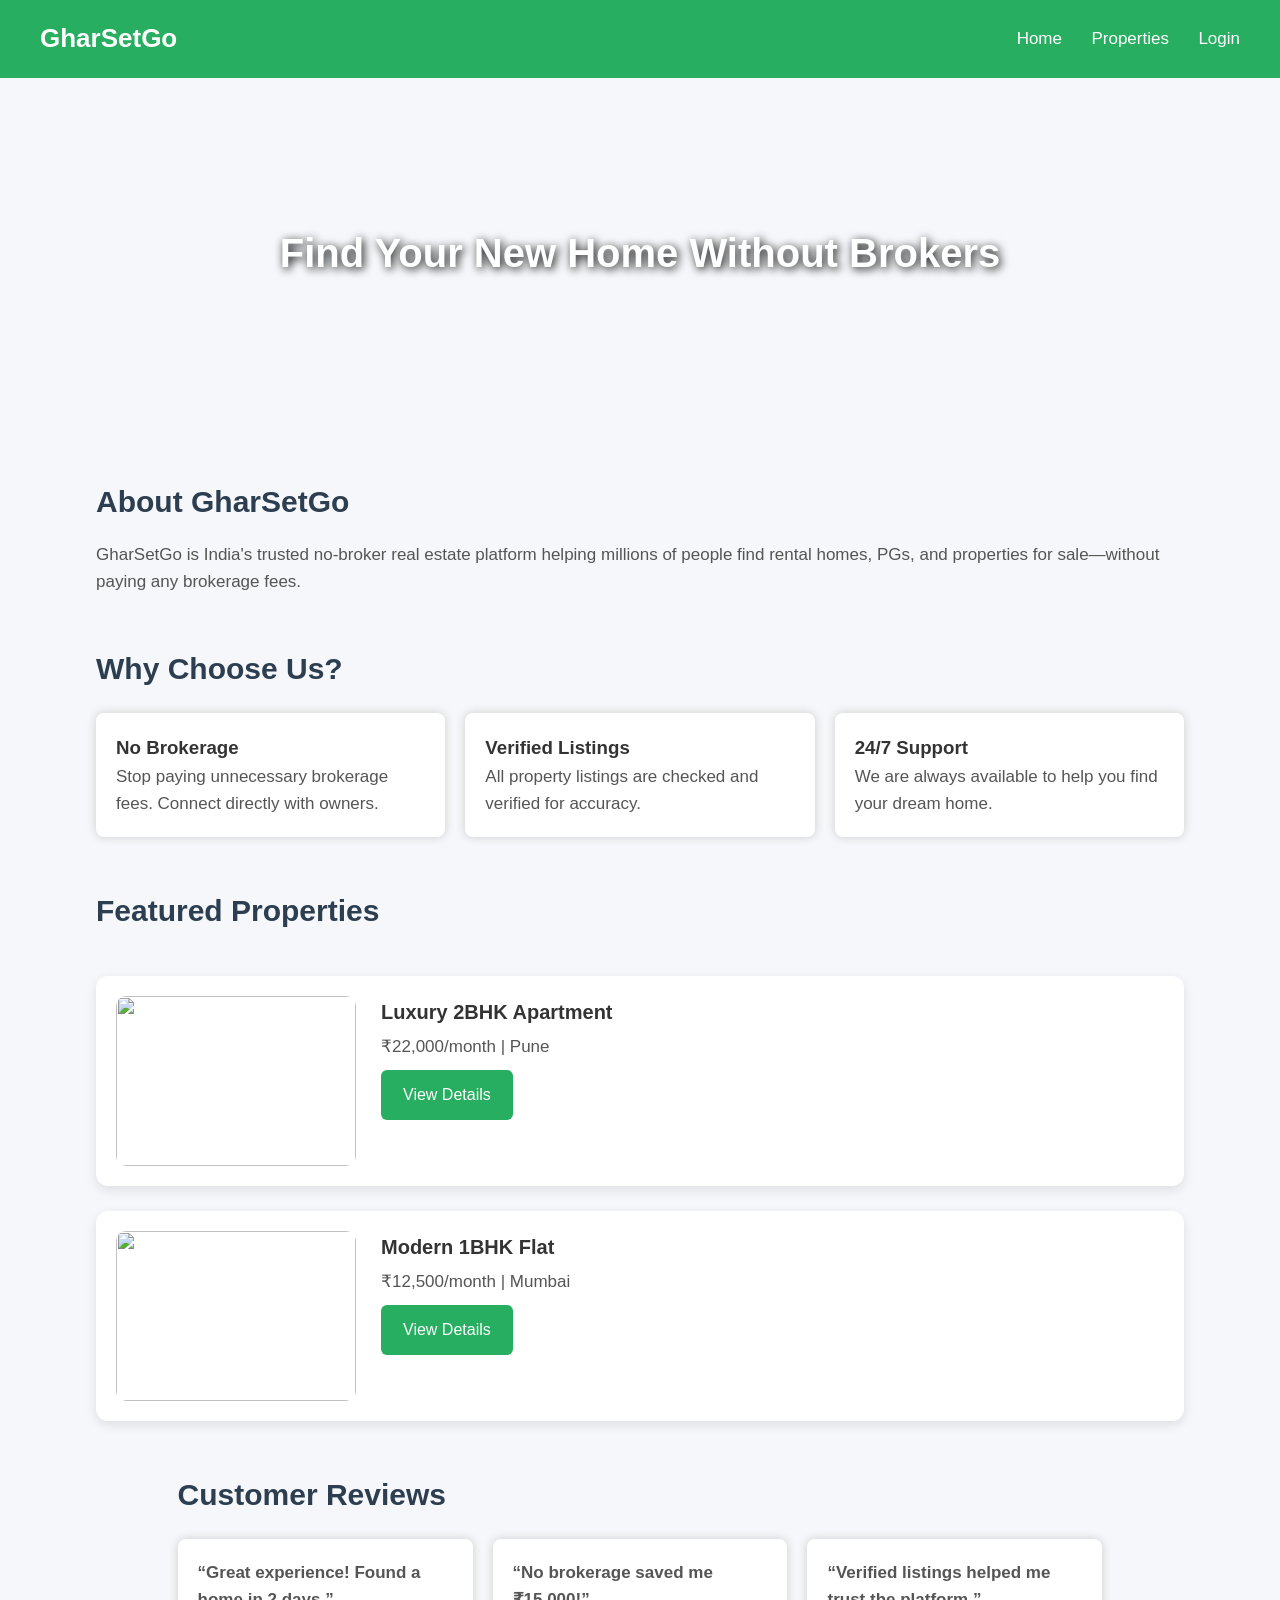
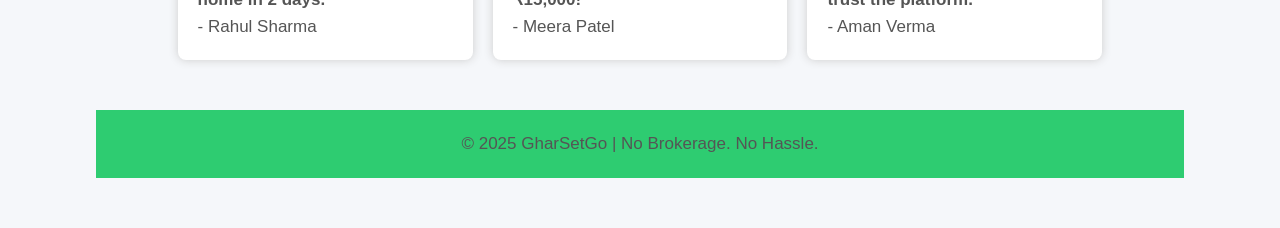
==== index.html @ 7b475490 "Second Commit" ====
<!DOCTYPE html>
<html lang="en">
<head>
  <meta charset="UTF-8">
  <title>GharSetGo - Home</title>
  <link rel="stylesheet" href="style.css">
</head>
<body>

 
  <div class="navbar">
    <h2>GharSetGo</h2>
    <div>
      <a href="index.html">Home</a>
      <a href="properties.html">Properties</a>
      <a href="login.html">Login</a>
    </div>
  </div>

  
  <div class="hero">
    Find Your New Home Without Brokers
  </div>

  
  <div class="container">
    <h2>About GharSetGo</h2>
    <p>
      GharSetGo is India's trusted no-broker real estate platform helping millions of people 
      find rental homes, PGs, and properties for sale—without paying any brokerage fees.
    </p>
  </div>

  
  <div class="container">
    <h2>Why Choose Us?</h2>
    <div style="display: flex; gap: 20px; margin-top: 20px;">
      <div style="background: white; padding: 20px; flex: 1; border-radius: 8px; box-shadow: 0 0 10px #ccc;">
        <h3>No Brokerage</h3>
        <p>Stop paying unnecessary brokerage fees. Connect directly with owners.</p>
      </div>

      <div style="background: white; padding: 20px; flex: 1; border-radius: 8px; box-shadow: 0 0 10px #ccc;">
        <h3>Verified Listings</h3>
        <p>All property listings are checked and verified for accuracy.</p>
      </div>

      <div style="background: white; padding: 20px; flex: 1; border-radius: 8px; box-shadow: 0 0 10px #ccc;">
        <h3>24/7 Support</h3>
        <p>We are always available to help you find your dream home.</p>
      </div>
    </div>
  </div>

  
  <div class="container">
    <h2>Featured Properties</h2>
    <br />

    <div class="property-card">
      <img src="https://images.unsplash.com/photo-1523217582562-09d0def993a6" alt="">
      <div>
        <h3>Luxury 2BHK Apartment</h3>
        <p>₹22,000/month | Pune</p>
        <a class="button" href="properties.html">View Details</a>
      </div>
    </div>

<div class="property-card">
  <img src="https://admin.rustomjee.com/assets/uploads/locationpage/768X439/mobile_image_202305101683697090963193.jpg" alt="">
  <div>
    <h3>Modern 1BHK Flat</h3>
    <p>₹12,500/month | Mumbai</p>
    <a class="button" href="properties.html">View Details</a>
  </div>
</div>



  <div class="container">
    <h2>Customer Reviews</h2>
    <div style="display: flex; gap: 20px; margin-top: 20px;">

      <div style="background: white; padding: 20px; flex: 1; border-radius: 8px; box-shadow: 0 0 10px #ccc;">
        <p><b>“Great experience! Found a home in 2 days.”</b></p>
        <p>- Rahul Sharma</p>
      </div>

      <div style="background: white; padding: 20px; flex: 1; border-radius: 8px; box-shadow: 0 0 10px #ccc;">
        <p><b>“No brokerage saved me ₹15,000!”</b></p>
        <p>- Meera Patel</p>
      </div>

      <div style="background: white; padding: 20px; flex: 1; border-radius: 8px; box-shadow: 0 0 10px #ccc;">
        <p><b>“Verified listings helped me trust the platform.”</b></p>
        <p>- Aman Verma</p>
      </div>

    </div>
  </div>


  <div style="background: #2ecc71; padding: 20px; text-align: center; color: white; margin-top: 40px;">
    <p>© 2025 GharSetGo | No Brokerage. No Hassle.</p>
  </div>

</body>
</html>
---- style.css ----
* {
  margin: 0;
  padding: 0;
  box-sizing: border-box;
  font-family: "Poppins", sans-serif;
}

body {
  background: #f5f7fa;
  color: #333;
  line-height: 1.6;
}

.navbar {
  background: #27ae60;
  padding: 18px 40px;
  display: flex;
  justify-content: space-between;
  align-items: center;
  color: white;
  position: sticky;
  top: 0;
  z-index: 1000;
}

.navbar h2 {
  font-size: 26px;
}

.navbar a {
  color: white;
  text-decoration: none;
  margin-left: 25px;
  font-size: 17px;
  transition: 0.3s;
}

.navbar a:hover {
  opacity: 0.7;
}


.hero {
  height: 350px;
  background-image: url("https://images.unsplash.com/photo-1560185127-6ed57a4149c7");
  background-size: cover;  
  background-position: center; 
  background-repeat: no-repeat; 
  
  display: flex;
  justify-content: center;
  align-items: center;
  color: white;
  font-size: 40px;
  font-weight: bold;
  text-shadow: 2px 2px 10px black;
}



@keyframes fadeIn {
  from { opacity: 0; }
  to { opacity: 1; }
}


.container {
  width: 85%;
  margin: 50px auto;
}


.container h2 {
  margin-bottom: 15px;
  font-size: 30px;
  color: #2c3e50;
}


.container p {
  font-size: 17px;
  color: #555;
}


.features {
  display: grid;
  grid-template-columns: repeat(3, 1fr);
  gap: 25px;
  margin-top: 25px;
}

.feature-box {
  background: white;
  padding: 25px;
  border-radius: 12px;
  box-shadow: 0 4px 12px rgba(0,0,0,0.1);
  transition: 0.3s;
}

.feature-box:hover {
  transform: translateY(-5px);
  box-shadow: 0 6px 18px rgba(0,0,0,0.15);
}

.feature-box h3 {
  margin-bottom: 10px;
  font-size: 22px;
  color: #27ae60;
}

.property-card {
  background: white;
  padding: 20px;
  margin-bottom: 25px;
  border-radius: 12px;
  display: flex;
  gap: 25px;
  box-shadow: 0 4px 12px rgba(0,0,0,0.1);
  transition: 0.3s;
}

.property-card:hover {
  transform: translateY(-3px);
  box-shadow: 0 6px 18px rgba(0,0,0,0.15);
}

.property-card img {
  width: 240px;
  height: 170px;
  border-radius: 10px;
  object-fit: cover;
}

.property-card h3 {
  font-size: 20px;
  margin-bottom: 5px;
}


.button {
  background: #27ae60;
  padding: 12px 22px;
  text-decoration: none;
  color: white;
  font-size: 16px;
  border-radius: 6px;
  transition: 0.3s;
  display: inline-block;
  margin-top: 10px;
}

.button:hover {
  background: #219150;
}


.reviews {
  display: grid;
  grid-template-columns: repeat(3, 1fr);
  gap: 25px;
  margin-top: 25px;
}

.review-box {
  background: white;
  padding: 22px;
  border-radius: 12px;
  box-shadow: 0 4px 12px rgba(0,0,0,0.1);
  transition: 0.3s;
}

.review-box:hover {
  transform: translateY(-5px);
  box-shadow: 0 6px 18px rgba(0,0,0,0.15);
}


.footer {
  background: #27ae60;
  text-align: center;
  padding: 18px;
  color: white;
  margin-top: 40px;
  font-size: 16px;
}


@media (max-width: 900px) {
  .features, .reviews {
    grid-template-columns: 1fr;
  }

  .property-card {
    flex-direction: column;
  }

  .property-card img {
    width: 100%;
    height: 200px;
  }
}
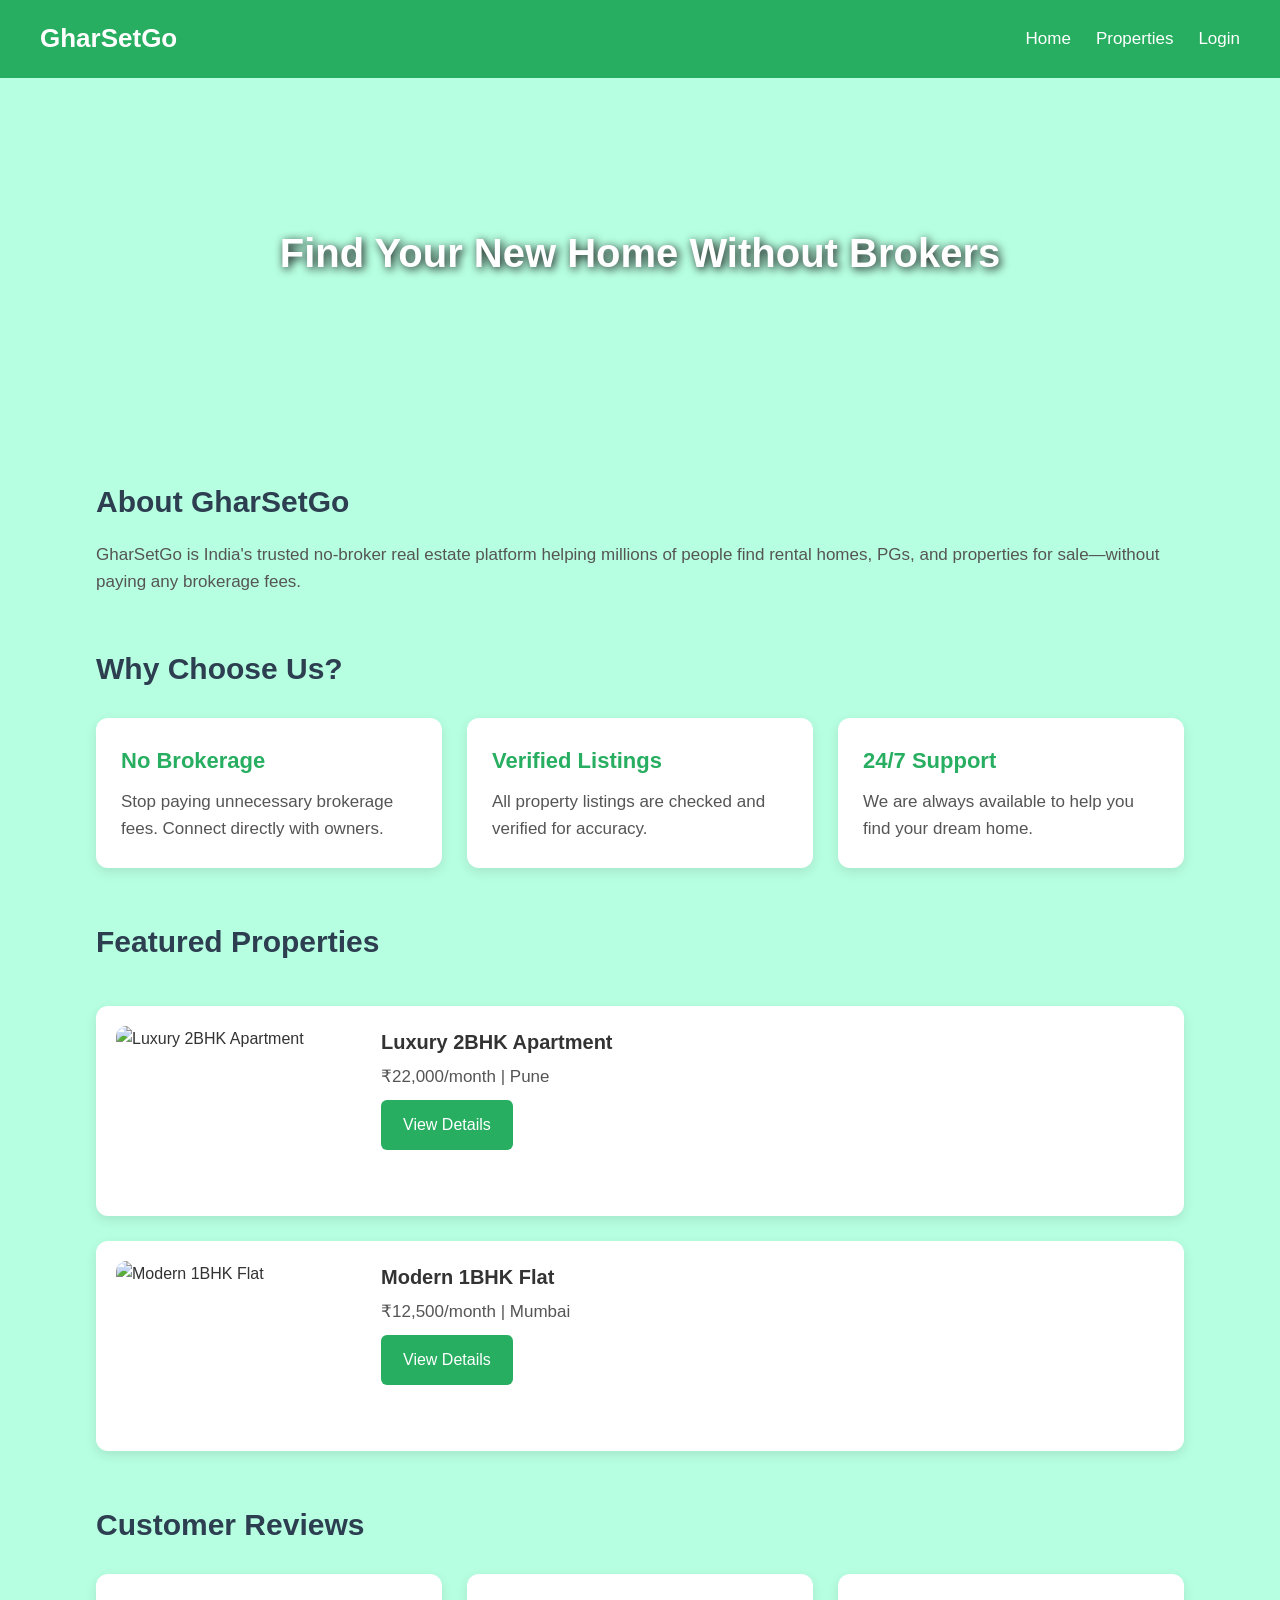
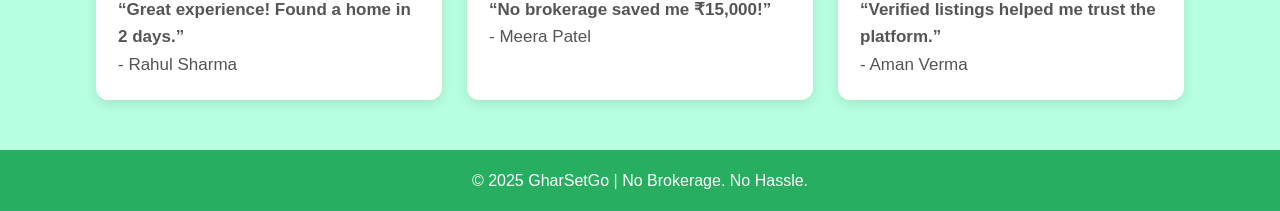
==== commit 4e152ce2: "second" ====
--- a/index.html
+++ b/index.html
@@ -2,63 +2,60 @@
 <html lang="en">
 <head>
   <meta charset="UTF-8">
+  <meta name="viewport" content="width=device-width, initial-scale=1.0">
   <title>GharSetGo - Home</title>
   <link rel="stylesheet" href="style.css">
 </head>
 <body>
 
- 
   <div class="navbar">
     <h2>GharSetGo</h2>
-    <div>
+    <button class="menu-toggle" aria-label="Toggle navigation">☰</button>
+    <div class="nav-links">
       <a href="index.html">Home</a>
       <a href="properties.html">Properties</a>
       <a href="login.html">Login</a>
     </div>
   </div>
 
-  
   <div class="hero">
     Find Your New Home Without Brokers
   </div>
 
-  
   <div class="container">
     <h2>About GharSetGo</h2>
     <p>
-      GharSetGo is India's trusted no-broker real estate platform helping millions of people 
+      GharSetGo is India's trusted no-broker real estate platform helping millions of people
       find rental homes, PGs, and properties for sale—without paying any brokerage fees.
     </p>
   </div>
 
-  
   <div class="container">
     <h2>Why Choose Us?</h2>
-    <div style="display: flex; gap: 20px; margin-top: 20px;">
-      <div style="background: white; padding: 20px; flex: 1; border-radius: 8px; box-shadow: 0 0 10px #ccc;">
+    <div class="features">
+      <div class="feature-box">
         <h3>No Brokerage</h3>
         <p>Stop paying unnecessary brokerage fees. Connect directly with owners.</p>
       </div>
 
-      <div style="background: white; padding: 20px; flex: 1; border-radius: 8px; box-shadow: 0 0 10px #ccc;">
+      <div class="feature-box">
         <h3>Verified Listings</h3>
         <p>All property listings are checked and verified for accuracy.</p>
       </div>
 
-      <div style="background: white; padding: 20px; flex: 1; border-radius: 8px; box-shadow: 0 0 10px #ccc;">
+      <div class="feature-box">
         <h3>24/7 Support</h3>
         <p>We are always available to help you find your dream home.</p>
       </div>
     </div>
   </div>
 
-  
   <div class="container">
     <h2>Featured Properties</h2>
     <br />
 
     <div class="property-card">
-      <img src="https://images.unsplash.com/photo-1523217582562-09d0def993a6" alt="">
+      <img src="https://images.unsplash.com/photo-1523217582562-09d0def993a6" alt="Luxury 2BHK Apartment">
       <div>
         <h3>Luxury 2BHK Apartment</h3>
         <p>₹22,000/month | Pune</p>
@@ -66,43 +63,40 @@
       </div>
     </div>
 
-<div class="property-card">
-  <img src="https://admin.rustomjee.com/assets/uploads/locationpage/768X439/mobile_image_202305101683697090963193.jpg" alt="">
-  <div>
-    <h3>Modern 1BHK Flat</h3>
-    <p>₹12,500/month | Mumbai</p>
-    <a class="button" href="properties.html">View Details</a>
+    <div class="property-card">
+      <img src="https://admin.rustomjee.com/assets/uploads/locationpage/768X439/mobile_image_202305101683697090963193.jpg" alt="Modern 1BHK Flat">
+      <div>
+        <h3>Modern 1BHK Flat</h3>
+        <p>₹12,500/month | Mumbai</p>
+        <a class="button" href="properties.html">View Details</a>
+      </div>
+    </div>
   </div>
-</div>
-
-
 
   <div class="container">
     <h2>Customer Reviews</h2>
-    <div style="display: flex; gap: 20px; margin-top: 20px;">
-
-      <div style="background: white; padding: 20px; flex: 1; border-radius: 8px; box-shadow: 0 0 10px #ccc;">
+    <div class="reviews">
+      <div class="review-box">
         <p><b>“Great experience! Found a home in 2 days.”</b></p>
         <p>- Rahul Sharma</p>
       </div>
 
-      <div style="background: white; padding: 20px; flex: 1; border-radius: 8px; box-shadow: 0 0 10px #ccc;">
+      <div class="review-box">
         <p><b>“No brokerage saved me ₹15,000!”</b></p>
         <p>- Meera Patel</p>
       </div>
 
-      <div style="background: white; padding: 20px; flex: 1; border-radius: 8px; box-shadow: 0 0 10px #ccc;">
+      <div class="review-box">
         <p><b>“Verified listings helped me trust the platform.”</b></p>
         <p>- Aman Verma</p>
       </div>
-
     </div>
   </div>
 
-
-  <div style="background: #2ecc71; padding: 20px; text-align: center; color: white; margin-top: 40px;">
+  <div class="footer">
     <p>© 2025 GharSetGo | No Brokerage. No Hassle.</p>
   </div>
 
+  <script src="script.js"></script>
 </body>
 </html>
--- a/style.css
+++ b/style.css
@@ -3,14 +3,15 @@
   margin: 0;
   padding: 0;
   box-sizing: border-box;
-  font-family: "Poppins", sans-serif;
+  font-family: "Poppins", Arial, sans-serif;
 }
 
 body {
-  background: #f5f7fa;
+  background: #aeffdde0;
   color: #333;
   line-height: 1.6;
 }
+
 
 .navbar {
   background: #27ae60;
@@ -28,10 +29,16 @@
   font-size: 26px;
 }
 
+/* Links wrapper */
+.nav-links {
+  display: flex;
+  gap: 25px;
+}
+
+
 .navbar a {
   color: white;
   text-decoration: none;
-  margin-left: 25px;
   font-size: 17px;
   transition: 0.3s;
 }
@@ -40,14 +47,24 @@
   opacity: 0.7;
 }
 
+/* Hamburger button (hidden on big screens) */
+.menu-toggle {
+  display: none;
+  font-size: 24px;
+  background: none;
+  border: none;
+  color: white;
+  cursor: pointer;
+}
+
+/* ================ HERO ================= */
 
 .hero {
   height: 350px;
   background-image: url("https://images.unsplash.com/photo-1560185127-6ed57a4149c7");
-  background-size: cover;  
-  background-position: center; 
-  background-repeat: no-repeat; 
-  
+  background-size: cover;
+  background-position: center;
+  background-repeat: no-repeat;
   display: flex;
   justify-content: center;
   align-items: center;
@@ -57,19 +74,18 @@
   text-shadow: 2px 2px 10px black;
 }
 
-
-
+/* Optional animation */
 @keyframes fadeIn {
   from { opacity: 0; }
   to { opacity: 1; }
 }
 
+/* ================ COMMON LAYOUT ================= */
 
 .container {
   width: 85%;
   margin: 50px auto;
 }
-
 
 .container h2 {
   margin-bottom: 15px;
@@ -77,12 +93,12 @@
   color: #2c3e50;
 }
 
-
 .container p {
   font-size: 17px;
   color: #555;
 }
 
+/* ================ FEATURES (HOME PAGE) ================= */
 
 .features {
   display: grid;
@@ -109,6 +125,8 @@
   font-size: 22px;
   color: #27ae60;
 }
+
+/* ================ PROPERTIES ================= */
 
 .property-card {
   background: white;
@@ -138,6 +156,7 @@
   margin-bottom: 5px;
 }
 
+/* Buttons */
 
 .button {
   background: #27ae60;
@@ -155,6 +174,7 @@
   background: #219150;
 }
 
+/* ================ REVIEWS ================= */
 
 .reviews {
   display: grid;
@@ -176,6 +196,65 @@
   box-shadow: 0 6px 18px rgba(0,0,0,0.15);
 }
 
+/* ================ LOGIN PAGE ================= */
+
+.login-box {
+  width: 320px;
+  background: white;
+  padding: 25px 20px 30px;
+  margin: 80px auto;
+  border: 1px solid #ccc;
+  border-radius: 10px;
+  box-shadow: 0 4px 12px rgba(0,0,0,0.1);
+}
+
+.login-box h2 {
+  text-align: center;
+  margin-bottom: 20px;
+}
+
+.login-box input {
+  width: 100%;
+  padding: 10px;
+  margin: 8px 0;
+  border: 1px solid #bbb;
+  border-radius: 5px;
+  font-size: 14px;
+}
+
+.login-box button {
+  width: 100%;
+  padding: 10px;
+  background: #27ae60;
+  border: none;
+  color: white;
+  border-radius: 5px;
+  font-size: 15px;
+  cursor: pointer;
+  margin-top: 5px;
+}
+
+.login-box button:hover {
+  background: #1e8449;
+}
+
+.login-box button:disabled {
+  opacity: 0.55;
+  cursor: not-allowed;
+  filter: grayscale(20%);
+}
+
+.login-box p {
+  text-align: center;
+  margin-top: 12px;
+}
+
+.login-box a {
+  color: #27ae60;
+  text-decoration: none;
+}
+
+/* ================ FOOTER ================= */
 
 .footer {
   background: #27ae60;
@@ -186,9 +265,11 @@
   font-size: 16px;
 }
 
+/* ================ RESPONSIVE ================= */
 
 @media (max-width: 900px) {
-  .features, .reviews {
+  .features,
+  .reviews {
     grid-template-columns: 1fr;
   }
 
@@ -202,3 +283,47 @@
   }
 }
 
+@media (max-width: 768px) {
+  .navbar {
+    padding: 15px 20px;
+  }
+
+  /* Show hamburger button */
+  .menu-toggle {
+    display: block;
+  }
+
+  /* Hide links by default on mobile */
+  .nav-links {
+    position: absolute;
+    top: 60px;
+    right: 0;
+    background: #27ae60;
+    flex-direction: column;
+    width: 100%;
+    align-items: flex-start;
+    padding: 10px 20px 15px;
+    gap: 10px;
+    display: none;
+  }
+
+  .nav-links a {
+    padding: 5px 0;
+  }
+
+  /* When JS adds .show */
+  .nav-links.show {
+    display: flex;
+  }
+
+  .hero {
+    font-size: 26px;
+    text-align: center;
+    padding: 0 15px;
+  }
+
+  .login-box {
+    margin: 60px auto;
+    width: 90%;
+  }
+}
